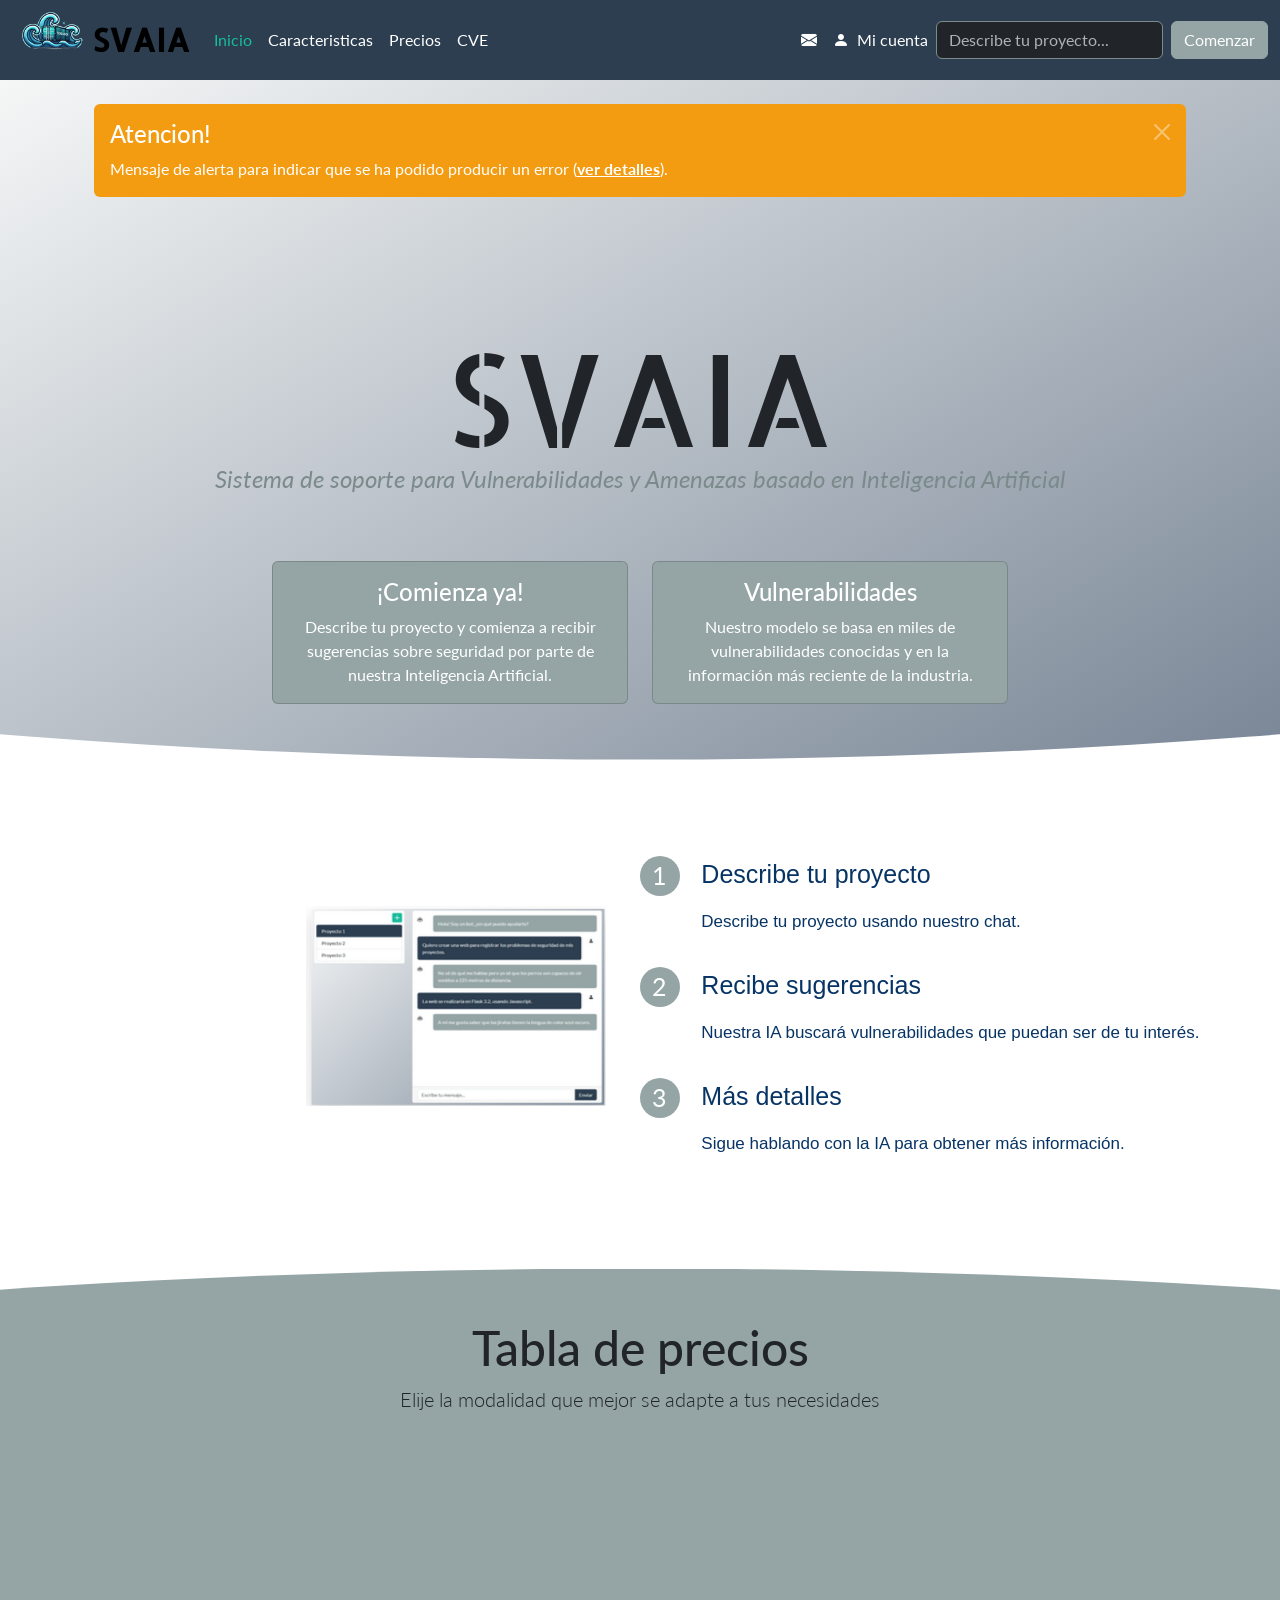
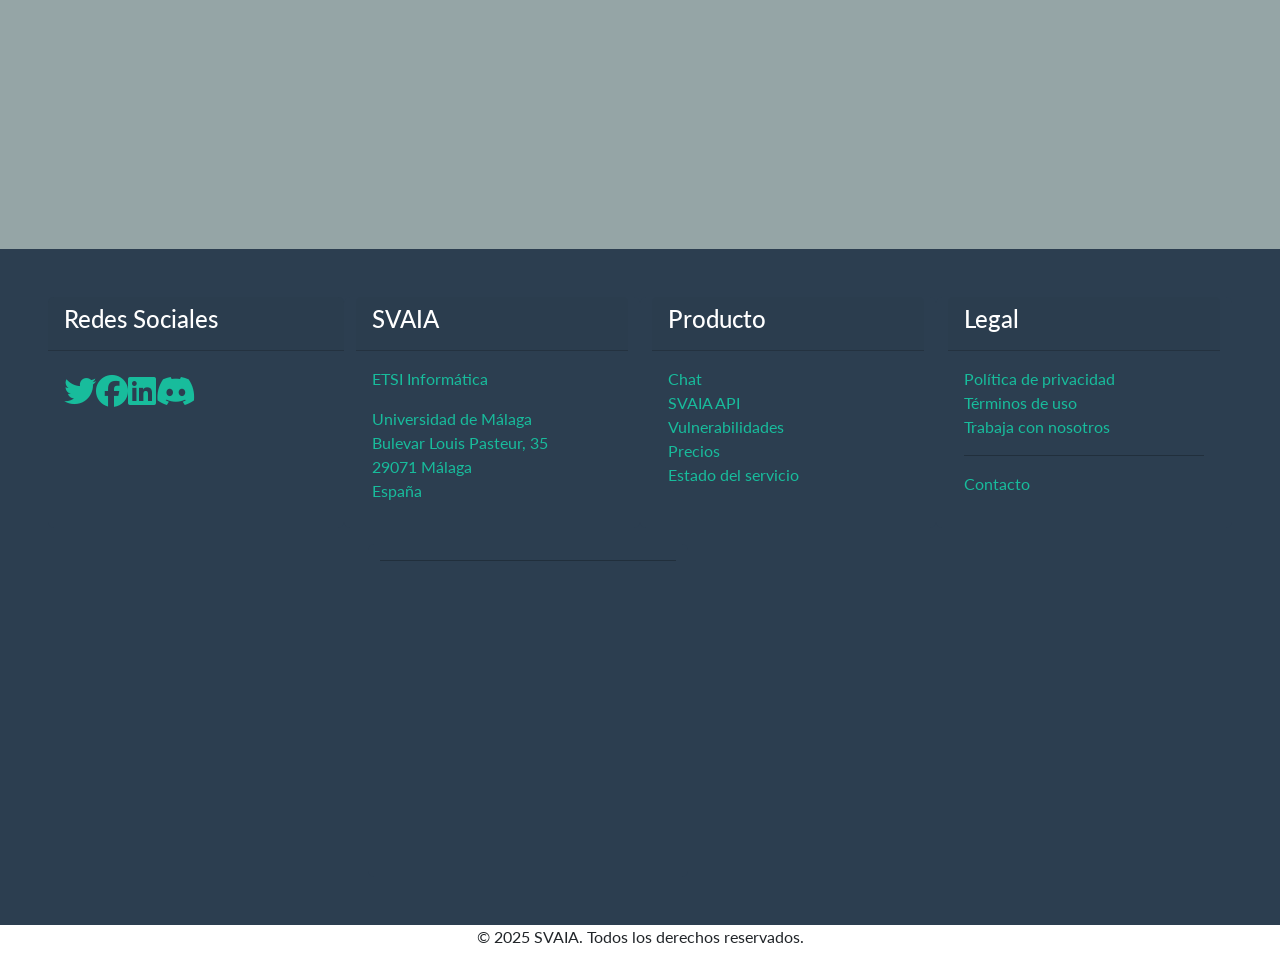
==== frontend/home/index.html @ abb2ba25 "fixed responsive on the two first cards" ====
<!DOCTYPE html>
<html lang="en">

<head>
    <meta charset="UTF-8">
    <meta name="viewport" content="width=device-width, initial-scale=1.0">
    <title>SVAIA</title>
    <link href="/frontend/bootstrap.min.css" rel="stylesheet">
    <link rel="stylesheet" href="https://cdnjs.cloudflare.com/ajax/libs/font-awesome/6.4.2/css/all.min.css">
    <link href="https://cdn.jsdelivr.net/npm/bootstrap-icons@1.10.5/font/bootstrap-icons.css" rel="stylesheet">
    <link href="/frontend/styles.css" rel="stylesheet">
    <link href="home.css" rel="stylesheet">
    <link rel="stylesheet" href="https://unpkg.com/aos@2.3.1/dist/aos.css">
</head>

<body>
    <div class="background-gradient background-ellipse">
    <!-- Nav bar -->
        <nav class="navbar navbar-expand-lg bg-primary p-0" data-bs-theme="dark">
            <div class="container-fluid">
                <div class="logo">
                    <img src="/frontend/images/tidelock_logo.png" alt="SVAIA Logo" height="80">
                </div>
                <a class="navbar-brand text-black fs-3 fw-bold svaia-text" href="#">SVAIA</a>
                <button class="collapsed navbar-toggler" type="button" data-bs-toggle="collapse" data-bs-target="#navbarColor01" aria-controls="navbarColor01" aria-expanded="false" aria-label="Toggle navigation">
                    <span class="navbar-toggler-icon"></span>
                </button>
                <div class="collapse navbar-collapse" id="navbarColor01">
                    <ul class="navbar-nav me-auto">
                        <li class="nav-item">
                            <a class="nav-link text-decoration-none active" href="/frontend/home/index.html">Inicio
                                <span class="visually-hidden">(current)</span>
                            </a>
                        </li>
                        <li class="nav-item">
                            <a class="nav-link" href="#">Caracteristicas</a>
                        </li>
                        <li class="nav-item">
                            <a class="nav-link" href="#">Precios</a>
                        </li>
                        <li class="nav-item">
                            <a class="nav-link" href="#">CVE</a>
                        </li>
                    </ul>
                    <ul class="navbar-nav">
                        <li class="nav-item">
                            <a class="nav-link" href="#"><i class="bi bi-envelope-fill"></i></i></a>
                        </li>
                        <li class="nav-item">
                            <a class="nav-link" href="#"><i class="bi bi-person-fill me-2"></i>Mi cuenta</a>
                        </li>
                    </ul>
                    <form class="d-flex">
                        <input class="form-control me-sm-2" type="search" placeholder="Describe tu proyecto...">
                        <button class="btn btn-secondary my-2 my-sm-0" type="submit">Comenzar</button>
                    </form>
                </div>
            </div>
        </nav>

    
        <div class="container">
            <div class="row p-4">
                <div class="col alert alert-dismissible alert-warning">
                    <button type="button" class="btn-close" data-bs-dismiss="alert"></button>
                    <h4 class="alert-heading">Atencion!</h4>
                    <p class="mb-0">Mensaje de alerta para indicar que se ha podido producir un error (<a href="#"
                            class="alert-link">ver detalles</a>).</p>
                </div>
            </div>
        </div>
    
        <div class="container text-center pt-5">
            <div class="row mt-5 mb-5">
                <div class="col">
                    <p class="svaia-text mb-0" style="font-size: 8rem;">SVAIA</p>
                    <p class="text-dark fs-4"><i>Sistema de soporte para Vulnerabilidades y Amenazas basado en Inteligencia Artificial</i></p>
                </div>
            </div>
            <div class="row justify-content-center">
                <div class="col-10 col-md-4 d-flex justify-content-center md-justify-content-end">
                    <div class="card bg-secondary text-white mb-3">
                        <div class="card-body">
                            <h4 class="card-title">¡Comienza ya!</h4>
                            <p class="card-text">Describe tu proyecto y comienza a recibir sugerencias sobre seguridad por parte de nuestra Inteligencia Artificial.</p>
                        </div>
                    </div>
                </div>
                <div class="col-10 col-md-4 d-flex justify-content-center md-justify-content-start">
                  <div class="card bg-secondary text-white mb-3">
                      <div class="card-body">
                          <h4 class="card-title">Vulnerabilidades</h4>
                          <p class="card-text">Nuestro modelo se basa en miles de vulnerabilidades conocidas y en la información más reciente de la industria.</p>
                      </div>
                  </div>
              </div>
            </div>
        </div>
    </div>

    <div class="container-fluid">
        <div class="container-fluid row align-items-center justify-content-center my-5 py-5">
            <!-- Imagen -->
            <div class="col-md-6 d-flex justify-content-center justify-content-md-end mb-3">
                <div id="imagen_chat">
                    <img src="/frontend/images/Captura_Chat.PNG" alt="Chat" width="300px;" height="200px;">
                </div>
            </div>
            <!-- Contenedor de las 3 filas -->
            <div class="col d-flex flex-column align-items-center justify-content-center">
                <!-- Fila 1 -->
                <div class="row w-100 mb-3" data-aos="fade-left" data-aos-duration="3000" data-aos-delay="500">
                    <div class="col-md-1 d-flex justify-content-center">
                        <span class="bg-secondary circulo">1</span>
                    </div>
                    <div class="col-md-11 d-flex flex-column justify-content-center">
                        <p class="texto_num">Describe tu proyecto</p>
                        <p class="texto_sec">Describe tu proyecto usando nuestro chat.</p> 
                    </div>
                </div>
                <!-- Fila 2 -->
                <div class="row w-100 mb-3" data-aos="fade-left" data-aos="fade-left" data-aos-duration="3000" data-aos-delay="1500">
                    <div class="col-md-1 d-flex justify-content-center">
                        <span class="bg-secondary circulo">2</span>
                    </div>
                    <div class="col-md-11 d-flex flex-column justify-content-center">
                        <p class="texto_num">Recibe sugerencias</p>
                        <p class="texto_sec">Nuestra IA buscará vulnerabilidades que puedan ser de tu interés.</p>
                    </div>
                </div>
                <!-- Fila 3 -->
                <div class="row w-100" data-aos="fade-left" data-aos-duration="3000" data-aos-delay="2500">
                    <div class="col-md-1 d-flex justify-content-center">
                        <span class="bg-secondary circulo">3</span>
                    </div>
                    <div class="col-md-11 d-flex flex-column justify-content-center">
                        <p class="texto_num">Más detalles</p>
                        <p class="texto_sec">Sigue hablando con la IA para obtener más información.</p>
                    </div>
                </div>
            </div>
        </div>
    </div>

    <!-- Pricing -->
    <div class="container-fluid bg-secondary" id="pricing">
        <div class="row mb-5" id="pricing-title">
            <h1 class="d-flex justify-content-center">Tabla de precios</h1>
            <p class="d-flex justify-content-center lead">Elije la modalidad que mejor se adapte a tus necesidades</p>
        </div>

        <div class="d-flex row justify-content-center pb-5" data-aos="fade-up">
            <div class="col-12 col-xl-4" style="max-width: 15rem;">
                <div class="card shadow">
                    <h4 class="card-header bg-primary text-white">Básico</h4>
                    <div class="card-body">
                      <h4 class="card-title">0€<small class="text-body-secondary">/mes</small></h4>
                      <p class="card-text mb-0">1 proyecto</p>
                      <p class="card-text mb-0">10 sugerencias</p>
                      <p class="card-text mb-0">Sin soporte</p>
                    </div>
                    <button type="button" class="btn btn-outline-primary m-3">Comenzar</button>
                </div>
            </div>

            <div class="col-12 col-xl-4 mb-3" style="max-width: 15rem;">
                <div class="card shadow">
                    <h4 class="card-header bg-primary text-white">Profesional</h4>
                    <div class="card-body">
                      <h4 class="card-title">19,99€<small class="text-body-secondary">/mes</small></h4>
                      <p class="card-text mb-0">10 proyectos</p>
                      <p class="card-text mb-0">100 sugerencias</p>
                      <p class="card-text mb-0">Soporte por chat</p>
                      <p class="card-text mb-0">Acceso a la API</p>
                    </div>
                    <button type="button" class="btn btn-outline-primary m-3">Comenzar</button>
                </div>
            </div>

            <div class="col-12 col-xl-4 mb-3" style="max-width: 15rem;">
                <div class="card shadow">
                    <h4 class="card-header bg-primary text-white">Empresarial</h4>
                    <div class="card-body">
                      <h4 class="card-title">49,99€<small class="text-body-secondary">/mes</small></h4>
                      <p class="card-text mb-0">100 proyectos</p>
                      <p class="card-text mb-0">Sugerencias ilimitadas</p>
                      <p class="card-text mb-0">Soporte por chat</p>
                      <p class="card-text mb-0">Soporte por teléfono</p>
                      <p class="card-text mb-0">Acceso a la API</p>
                    </div>
                    <button type="button" class="btn btn-outline-primary m-3">Comenzar</button>
                </div>
            </div>
              
        </div>
    </div>

    <!-- Footer -->
    <footer>
        <div class="container-fluid bg-primary">
            <div class="row justify-content-center px-5 pt-5">
                <div class="col-3 card bg-primary text-white mb-3 px-0" style="max-width: 20rem; border: 0;">
                    <div class="card-header"><h4>Redes Sociales</h4></div>
                    <div class="card-body">
                        <div class="row row-cols-2 row-cols-md-4 g-0 ">
                            <div class="col d-flex d-block justify-content-center g-1 p-0 m-0"style="flex: 0 0 auto; width: auto;">
                                <a href="#" class="fs-3"><i class="fab fa-twitter"></i></a>
                            </div>
                            <div class="col d-flex d-block justify-content-center g-1 p-0 m-0"style="flex: 0 0 auto; width: auto;">
                                <a href="#" class="fs-3"><i class="fab fa-facebook"></i></a>
                            </div>
                            <div class="col d-flex d-block justify-content-center g-1 p-0 m-0"style="flex: 0 0 auto; width: auto;">
                                <a href="#" class="fs-3"><i class="fab fa-linkedin"></i></a>
                            </div>
                            <div class="col d-flex d-block justify-content-center g-1 p-0 m-0"style="flex: 0 0 auto; width: auto;">
                                <a href="#" class="fs-3"><i class="fab fa-discord"></i></a>
                            </div>
                        </div>
                    </div>
                </div>

                <div class="col-3 card bg-primary text-white mb-3" style="max-width: 20rem; border: 0;">
                        <div class="card-header"><h4>SVAIA</h4></div>
                        <div class="card-body">
                            <p class="nav-link text-success">ETSI Informática</p> 
                            <p></p>   
                            <p class="text-success mb-0">Universidad de Málaga</p>
                            <p class="text-success mb-0">Bulevar Louis Pasteur, 35</p>
                            <p class="text-success mb-0">29071 Málaga</p>
                            <p class="text-success mb-0">España</p>
                        </div>
                        <!-- Map moved to separate row -->
                </div>

                <div class="col-3 card bg-primary text-white mb-3" style="max-width: 20rem; border: 0;">
                        <div class="card-header"><h4>Producto</h4></div>
                        <div class="card-body">
                            <a class="text-decoration-none text-success" href="/frontend/chat/chat.html"> <p class="mb-0">Chat</p> </a>
                            <a class="text-decoration-none text-success" href="#"> <p class="mb-0">SVAIA API</p></a>
                            <a class="text-decoration-none text-success" href="#"> <p class="mb-0">Vulnerabilidades </p> </a>
                            <a class="text-decoration-none text-success" href="#"> <p class="mb-0">Precios </p></a>
                            <a class="text-decoration-none text-success" href="#"> <p class="mb-0">Estado del servicio </p></a>
                        </div>
                </div>

                <div class="col-3 card bg-primary text-white mb-3" style="max-width: 20rem; border:0;">
                    <div class="card-header"><h4>Legal</h4></div>
                    <div class="card-body">
                        <p class="text-success mb-0" href="#">Política de privacidad</p>
                        <p class="text-success mb-0" href="#">Términos de uso</p>
                        <p class="text-success mb-0" href="#">Trabaja con nosotros</p>
                        <hr style="color:black">
                        <p class="text-success"> Contacto</p>
                    </div>
                    
                    
                </div>   
            </div>
            <!-- Map row -->
            <div class="row pb-5">
                <div class="card bg-primary text-white" style="width: 20rem; margin-left: calc(25% + 48px); border: 0;">
                    <hr style="color: black">
                    <div class="map-container" style="overflow: hidden; height: 300px;">
                        <iframe
                            width="100%"
                            height="300"
                            frameborder="0"
                            style="border: 0"
                            allowfullscreen=""
                            loading="lazy"
                            referrerpolicy="no-referrer-when-downgrade"
                            src="https://www.google.com/maps/embed/v1/place?key=AIzaSyAWmCyDuIUVP0M0dFLk51m-2RXQOyijrqE&q=ETSIInformatica+Málaga&maptype=satellite">
                        </iframe>
                    </div>
                </div>
            </div>
        </div>
        <div class="container">
            <div class="d-flex row-12 justify-content-center">
                <p class=""> © 2025 SVAIA. Todos los derechos reservados.</p>
            </div>
        </div>
    </footer>
    <script src="https://cdn.jsdelivr.net/npm/bootstrap@5.3.3/dist/js/bootstrap.bundle.min.js"></script>
    <script src="https://unpkg.com/aos@2.3.1/dist/aos.js"></script>
<script>
    AOS.init({
    once: true 
});
</script>

</body>

</html>
---- frontend/styles.css ----
@font-face {
    font-family: 'AllertaCustom';
    src: url('/frontend/fonts/allerta_stencil.ttf') format('truetype');
    font-weight: normal;
    font-style: normal;
}

.svaia-text {
    font-family: 'AllertaCustom', sans-serif;
    line-height: 1;
}

.background-gradient {
    background: #bdc3c7;
    background: -webkit-linear-gradient(to bottom right, #fcfdfc, #798696);
    background: linear-gradient(to bottom right, #fcfdfc, #798696);
}

.background-ellipse {
    clip-path: ellipse(2500px 100% at 50% 0%);
    padding-bottom: 40px;

}
---- frontend/home/home.css ----
#imagen_chat {
    padding-right: 10px;
    margin-top: 0px;
}

#lista_imagen {
    list-style: none;
    padding: 0px;
}

#lista_imagen li {
    display: flex;
    align-items: center;
    margin-bottom: 10px;
    margin-top: 10px;
}

.texto_num {
    font-size: 25px;
    font-family: Arial, Helvetica, sans-serif;
    color: rgb(7, 52, 101);
}

.texto_sec {
    font-size: 17px;
    font-family: Arial, Helvetica, sans-serif;
    color: rgb(7, 52, 101);
}

.circulo {
    width: 40px;
    height: 40px;
    border-radius: 50%;
    color: white;
    font-size: 25px;
    display: flex;
    justify-content: center;
    align-items: center;
    margin-right: 10px;
    flex-shrink: 0;
}

#pricing {
    clip-path: ellipse(2000px 400px at 50% 400px);
    padding-top: 50px;
}
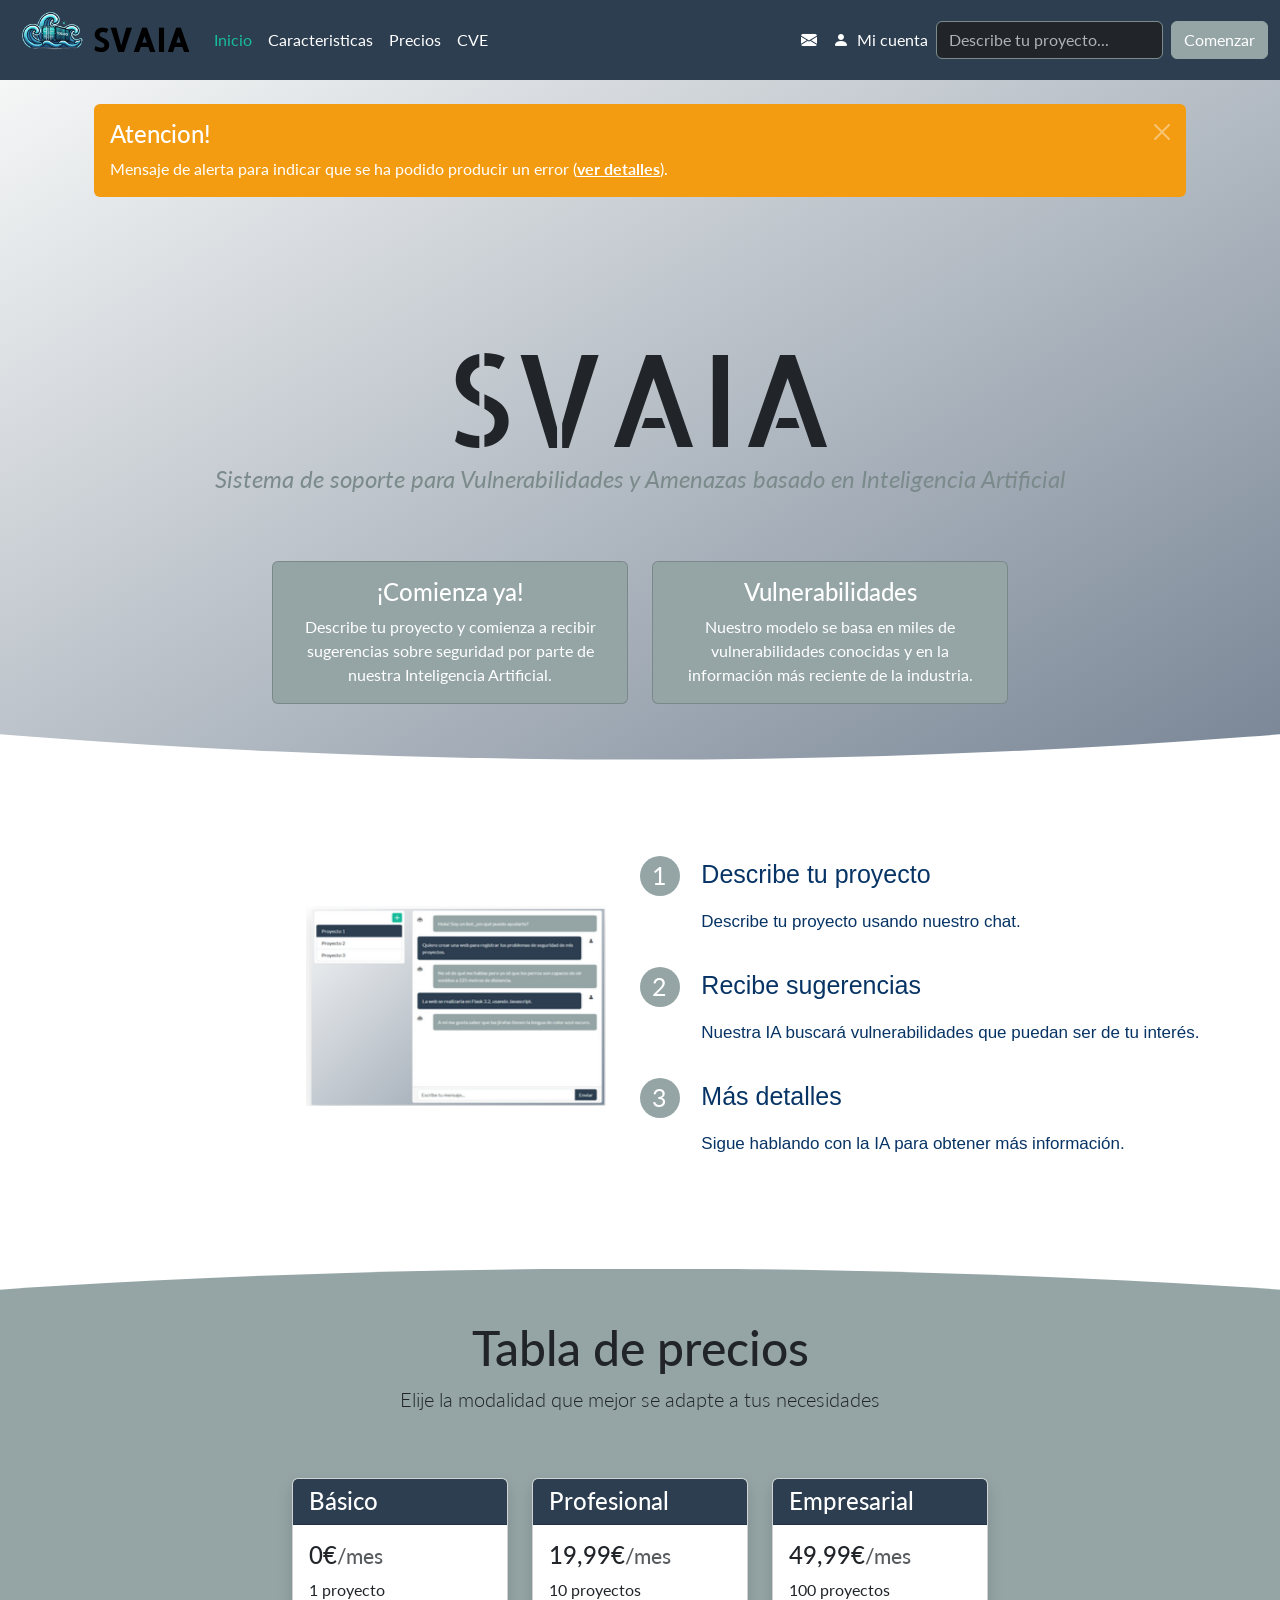
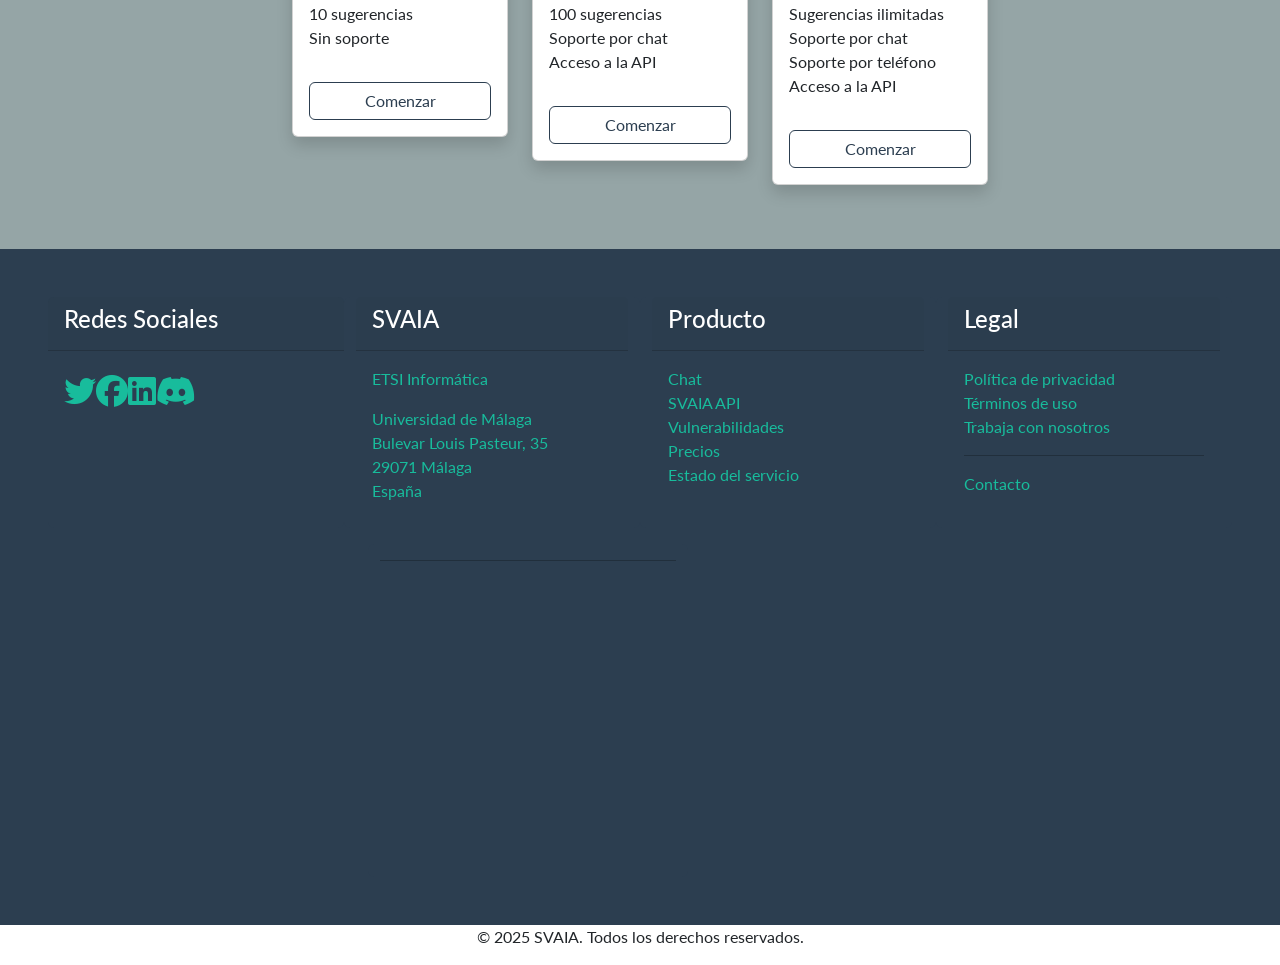
==== commit 353ba414: "make svaia text on the left side for mobile" ====
--- a/frontend/home/index.html
+++ b/frontend/home/index.html
@@ -18,10 +18,12 @@
     <!-- Nav bar -->
         <nav class="navbar navbar-expand-lg bg-primary p-0" data-bs-theme="dark">
             <div class="container-fluid">
-                <div class="logo">
-                    <img src="/frontend/images/tidelock_logo.png" alt="SVAIA Logo" height="80">
-                </div>
-                <a class="navbar-brand text-black fs-3 fw-bold svaia-text" href="#">SVAIA</a>
+                <div class="d-flex justify-content-start align-items-center">
+                    <div class="logo">
+                        <img src="/frontend/images/tidelock_logo.png" alt="SVAIA Logo" height="80">
+                    </div>
+                    <a class="navbar-brand text-black fs-3 fw-bold svaia-text" href="#">SVAIA</a>
+                </div>
                 <button class="collapsed navbar-toggler" type="button" data-bs-toggle="collapse" data-bs-target="#navbarColor01" aria-controls="navbarColor01" aria-expanded="false" aria-label="Toggle navigation">
                     <span class="navbar-toggler-icon"></span>
                 </button>
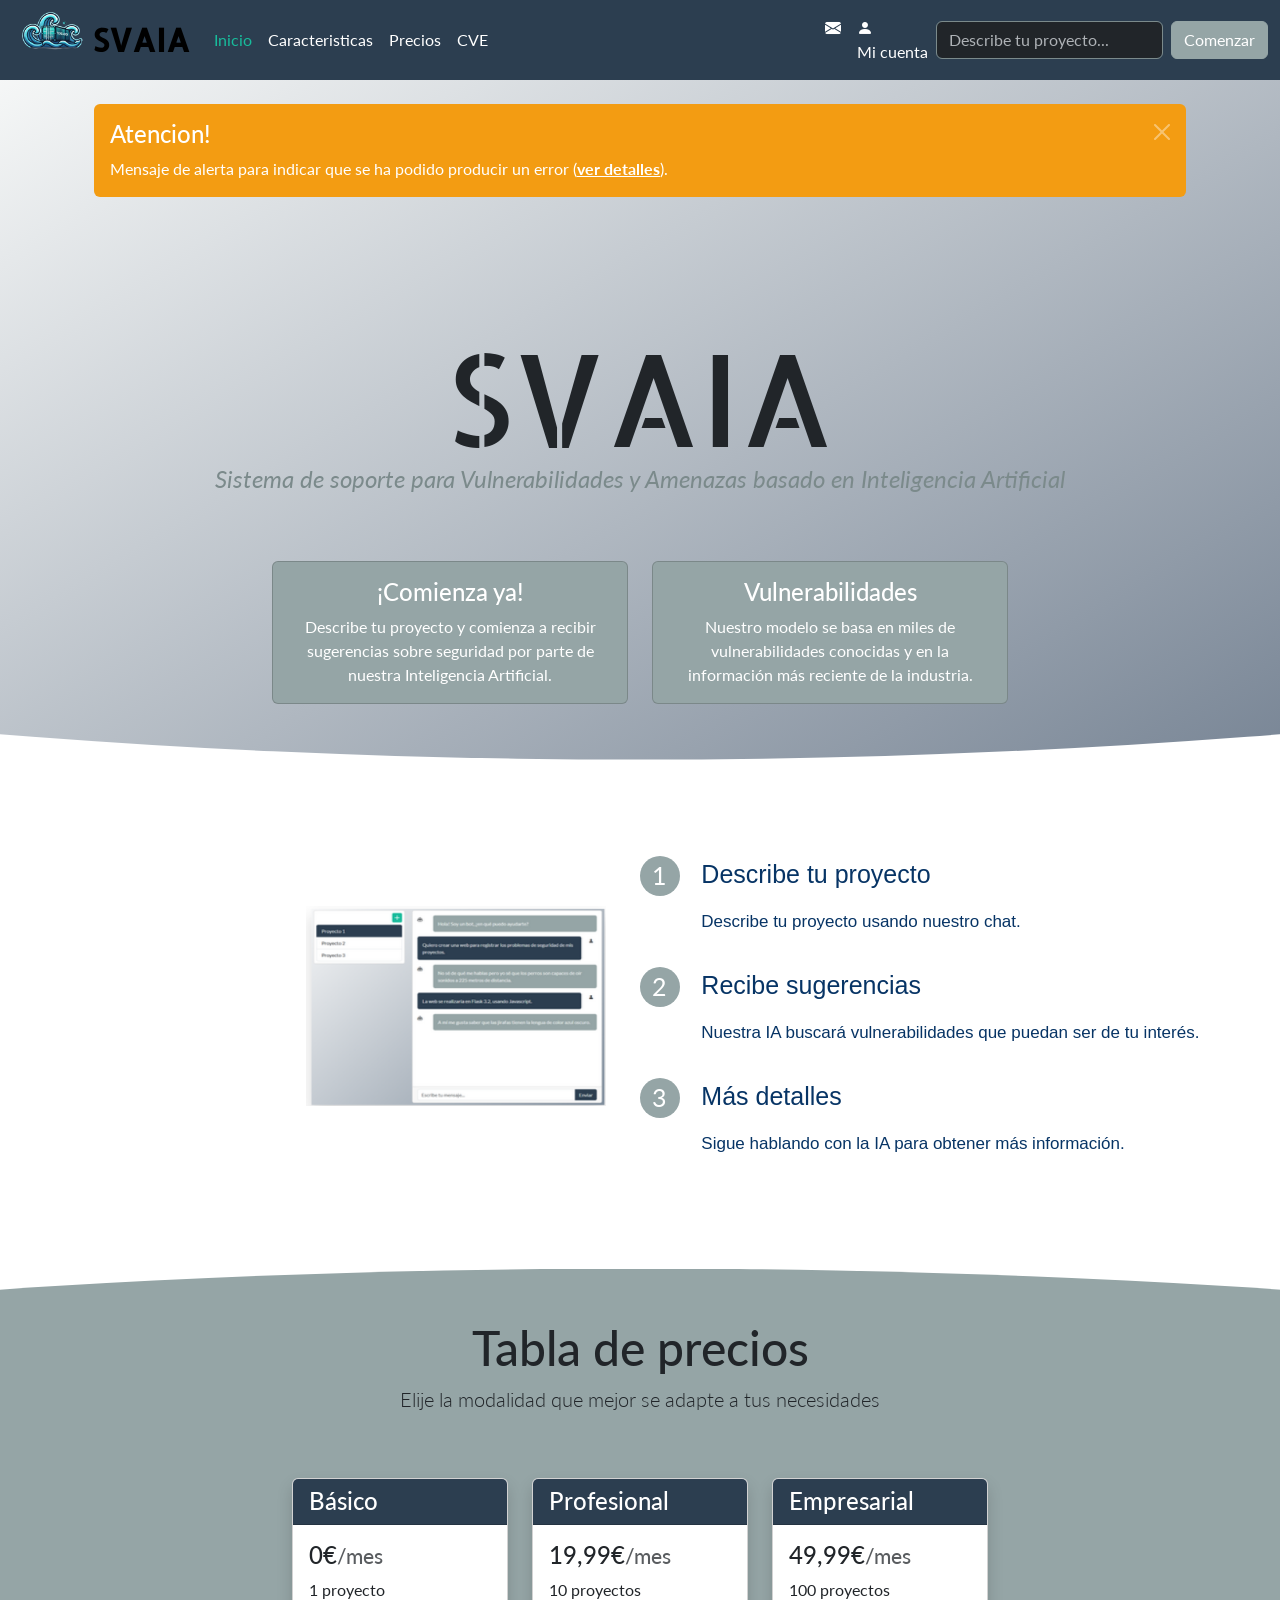
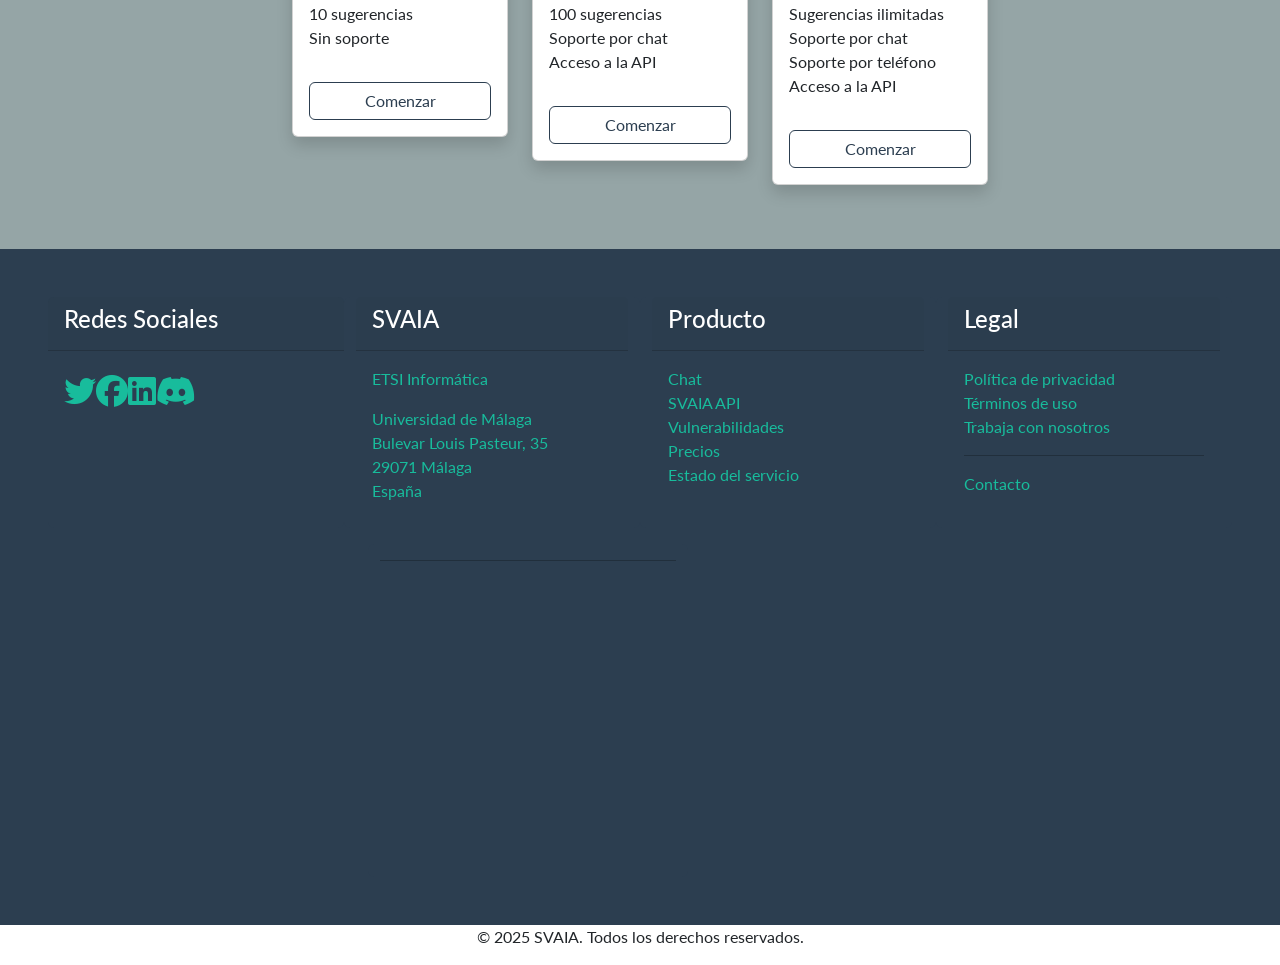
==== commit 517fbd7e: "delete icons in dropdown mobile" ====
--- a/frontend/home/index.html
+++ b/frontend/home/index.html
@@ -45,11 +45,11 @@
                         </li>
                     </ul>
                     <ul class="navbar-nav">
-                        <li class="nav-item">
+                        <li class="nav-item d-none d-lg-block">
                             <a class="nav-link" href="#"><i class="bi bi-envelope-fill"></i></i></a>
                         </li>
                         <li class="nav-item">
-                            <a class="nav-link" href="#"><i class="bi bi-person-fill me-2"></i>Mi cuenta</a>
+                            <a class="nav-link" href="#"><i class="d-none d-lg-block bi bi-person-fill me-2"></i>Mi cuenta</a>
                         </li>
                     </ul>
                     <form class="d-flex">
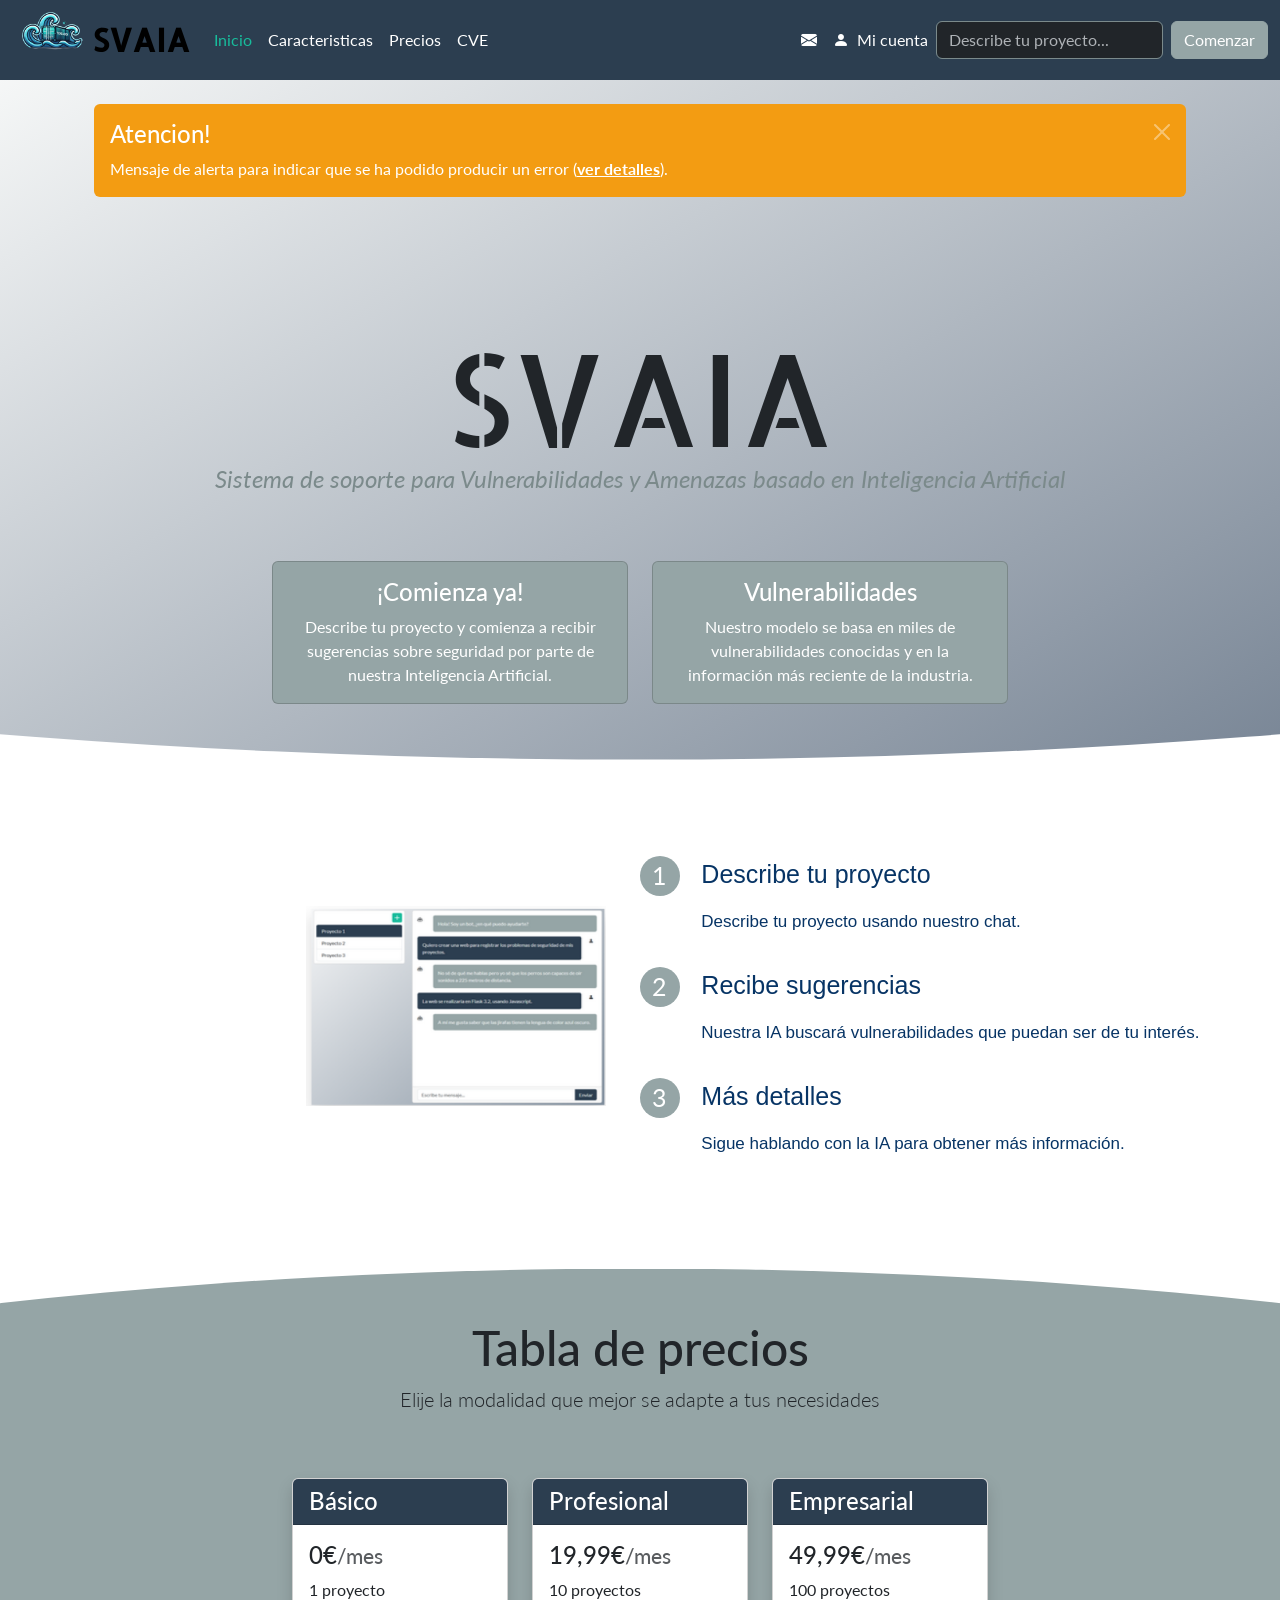
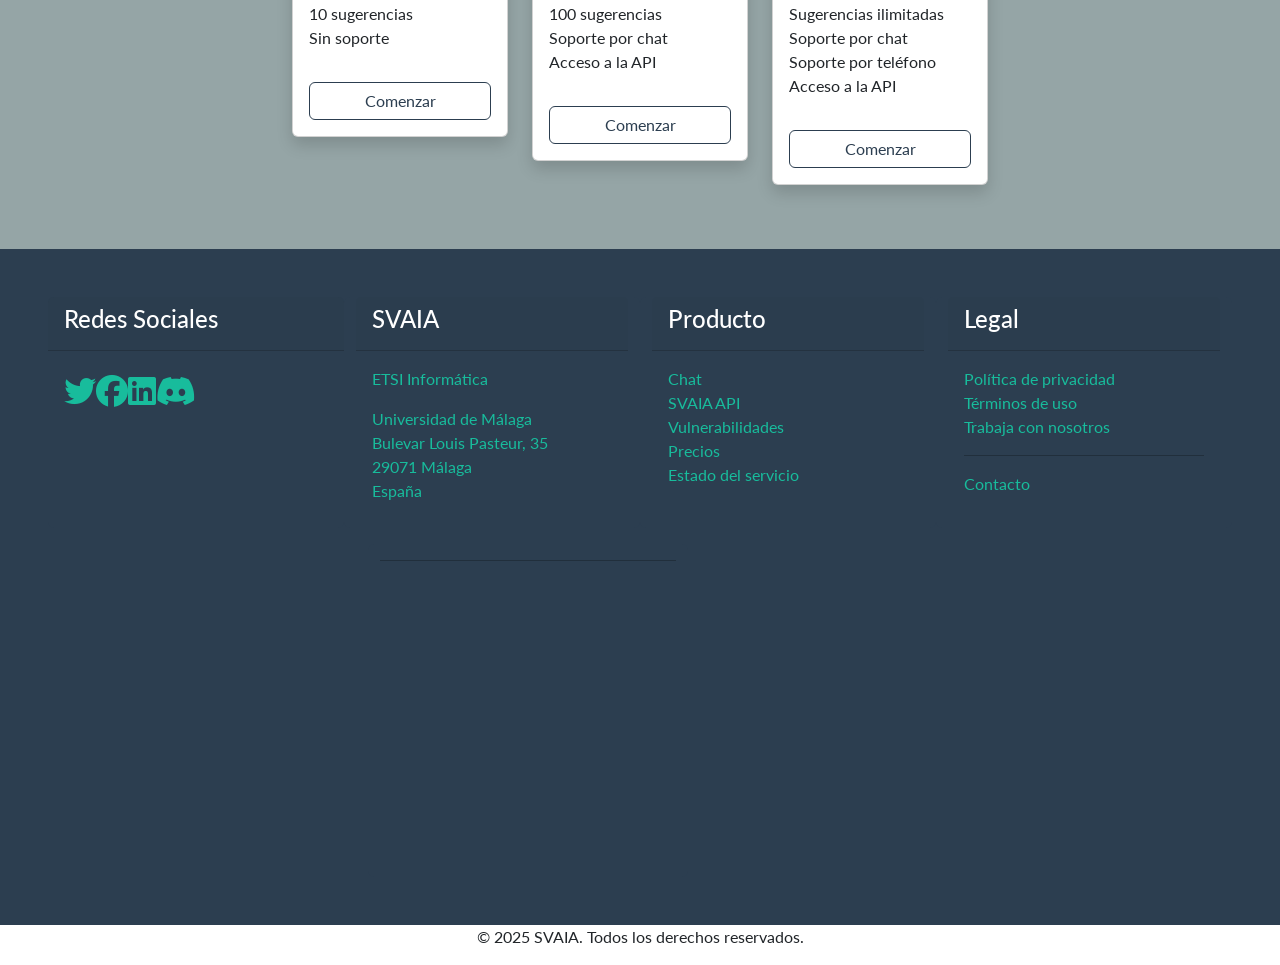
==== commit 3fc1c514: "fix icons in dropdown and search bar" ====
--- a/frontend/home/index.html
+++ b/frontend/home/index.html
@@ -46,15 +46,15 @@
                     </ul>
                     <ul class="navbar-nav">
                         <li class="nav-item d-none d-lg-block">
-                            <a class="nav-link" href="#"><i class="bi bi-envelope-fill"></i></i></a>
-                        </li>
-                        <li class="nav-item">
-                            <a class="nav-link" href="#"><i class="d-none d-lg-block bi bi-person-fill me-2"></i>Mi cuenta</a>
+                            <a class="nav-link" href="#"><i class="bi bi-envelope-fill"></i></a>
+                        </li>
+                        <li class="nav-item">
+                            <a class="nav-link" href="#"><i class="d-none d-lg-inline bi bi-person-fill me-2"></i>Mi cuenta</a>
                         </li>
                     </ul>
-                    <form class="d-flex">
-                        <input class="form-control me-sm-2" type="search" placeholder="Describe tu proyecto...">
-                        <button class="btn btn-secondary my-2 my-sm-0" type="submit">Comenzar</button>
+                    <form class="d-flex mb-3 mb-lg-0 gap-2">
+                        <input class="form-control" type="search" placeholder="Describe tu proyecto...">
+                        <a href="/frontend/chat/chat.html" class="btn btn-secondary my-2 my-sm-0">Comenzar</a>
                     </form>
                 </div>
             </div>
@@ -80,14 +80,14 @@
                 </div>
             </div>
             <div class="row justify-content-center">
-                <div class="col-10 col-md-4 d-flex justify-content-center md-justify-content-end">
+                <a href="/frontend/chat/chat.html" class="col-10 col-md-4 d-flex justify-content-center md-justify-content-end text-decoration-none">
                     <div class="card bg-secondary text-white mb-3">
                         <div class="card-body">
                             <h4 class="card-title">¡Comienza ya!</h4>
                             <p class="card-text">Describe tu proyecto y comienza a recibir sugerencias sobre seguridad por parte de nuestra Inteligencia Artificial.</p>
                         </div>
                     </div>
-                </div>
+                </a>
                 <div class="col-10 col-md-4 d-flex justify-content-center md-justify-content-start">
                   <div class="card bg-secondary text-white mb-3">
                       <div class="card-body">
--- a/frontend/home/home.css
+++ b/frontend/home/home.css
@@ -41,6 +41,6 @@
 }
 
 #pricing {
-    clip-path: ellipse(2000px 400px at 50% 400px);
+    clip-path: ellipse(2200px 800px at 50% 800px);
     padding-top: 50px;
 }
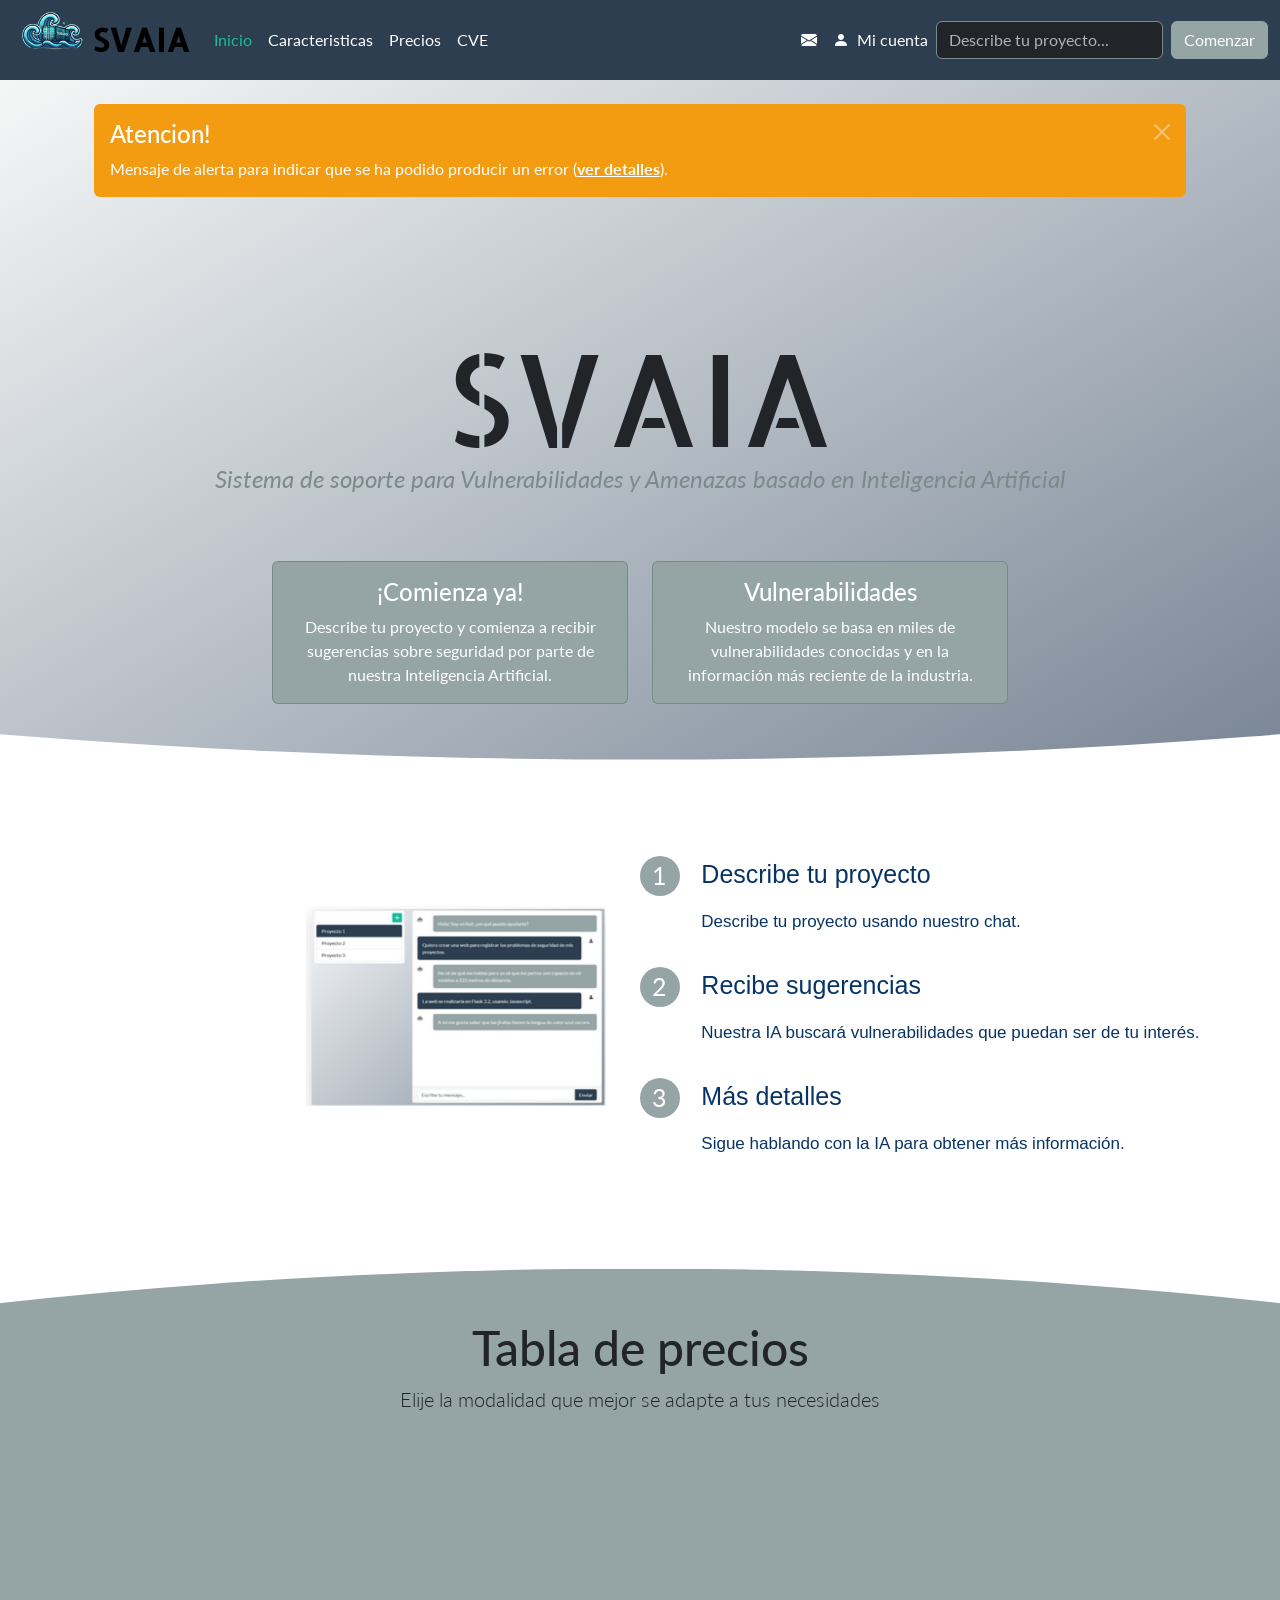
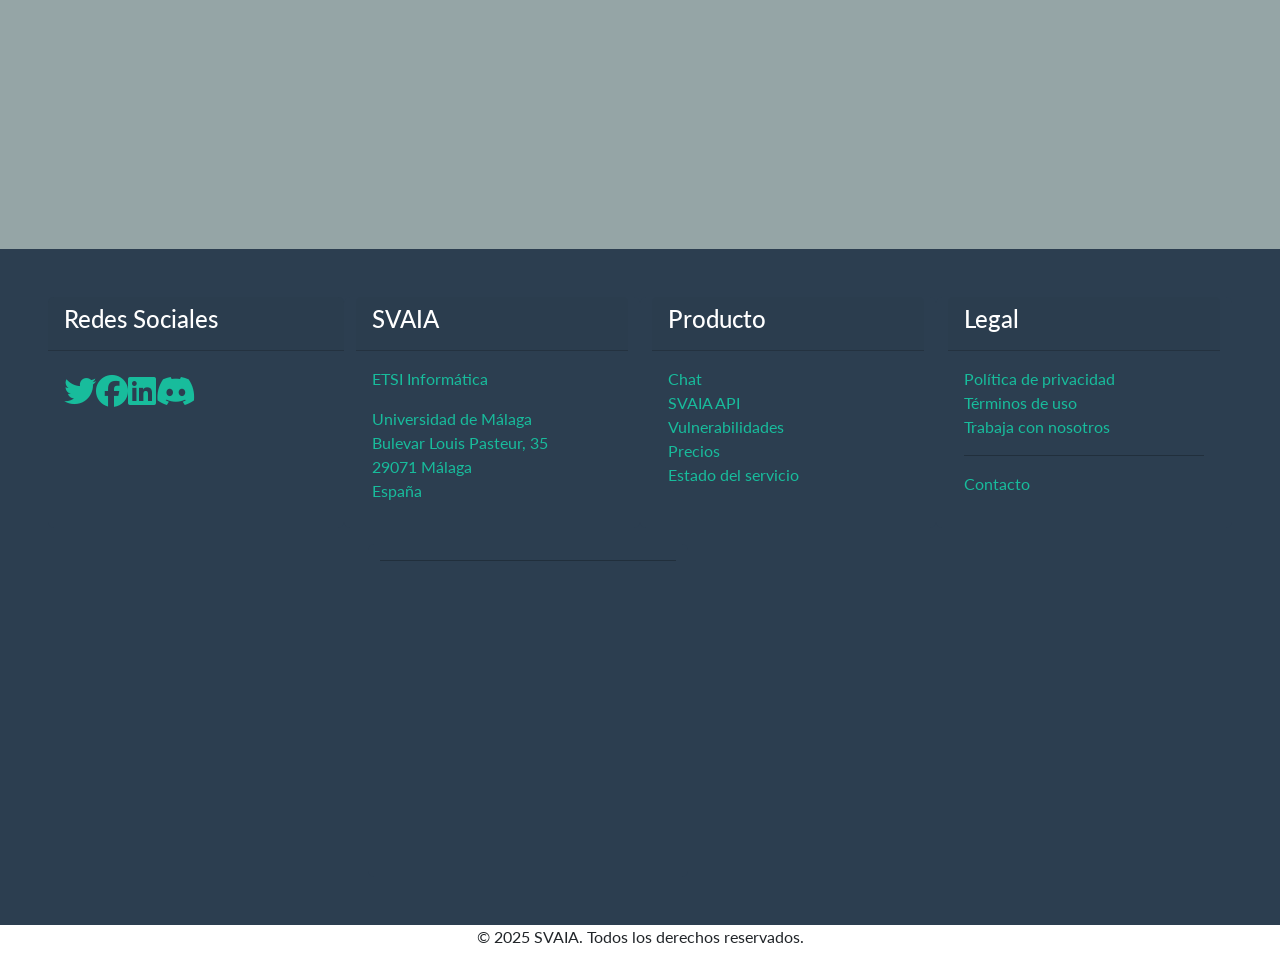
==== commit 4705071f: "add overflow hidden to steps" ====
--- a/frontend/home/index.html
+++ b/frontend/home/index.html
@@ -15,7 +15,7 @@
 
 <body>
     <div class="background-gradient background-ellipse">
-    <!-- Nav bar -->
+        <!-- Nav bar -->
         <nav class="navbar navbar-expand-lg bg-primary p-0" data-bs-theme="dark">
             <div class="container-fluid">
                 <div class="d-flex justify-content-start align-items-center">
@@ -109,7 +109,7 @@
                 </div>
             </div>
             <!-- Contenedor de las 3 filas -->
-            <div class="col d-flex flex-column align-items-center justify-content-center">
+            <div class="col d-flex flex-column align-items-center justify-content-center overflow-x-hidden">
                 <!-- Fila 1 -->
                 <div class="row w-100 mb-3" data-aos="fade-left" data-aos-duration="3000" data-aos-delay="500">
                     <div class="col-md-1 d-flex justify-content-center">
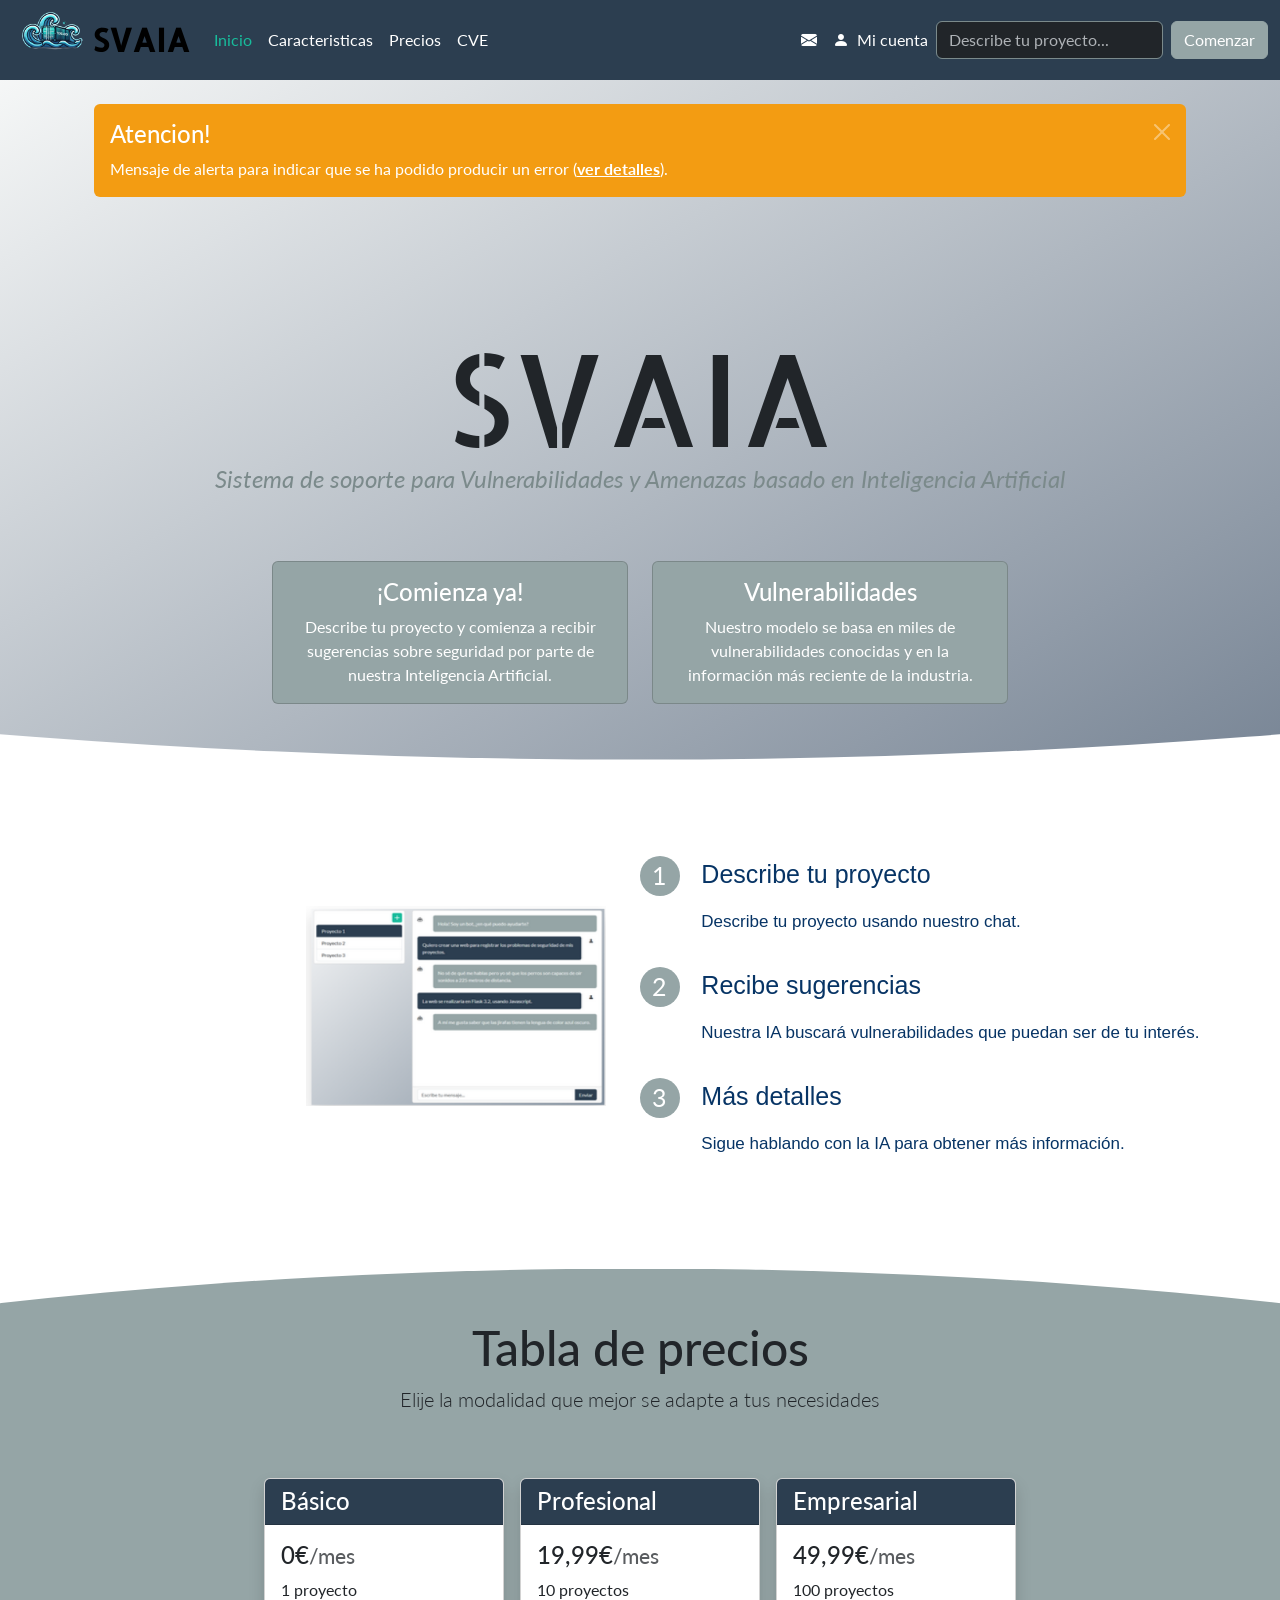
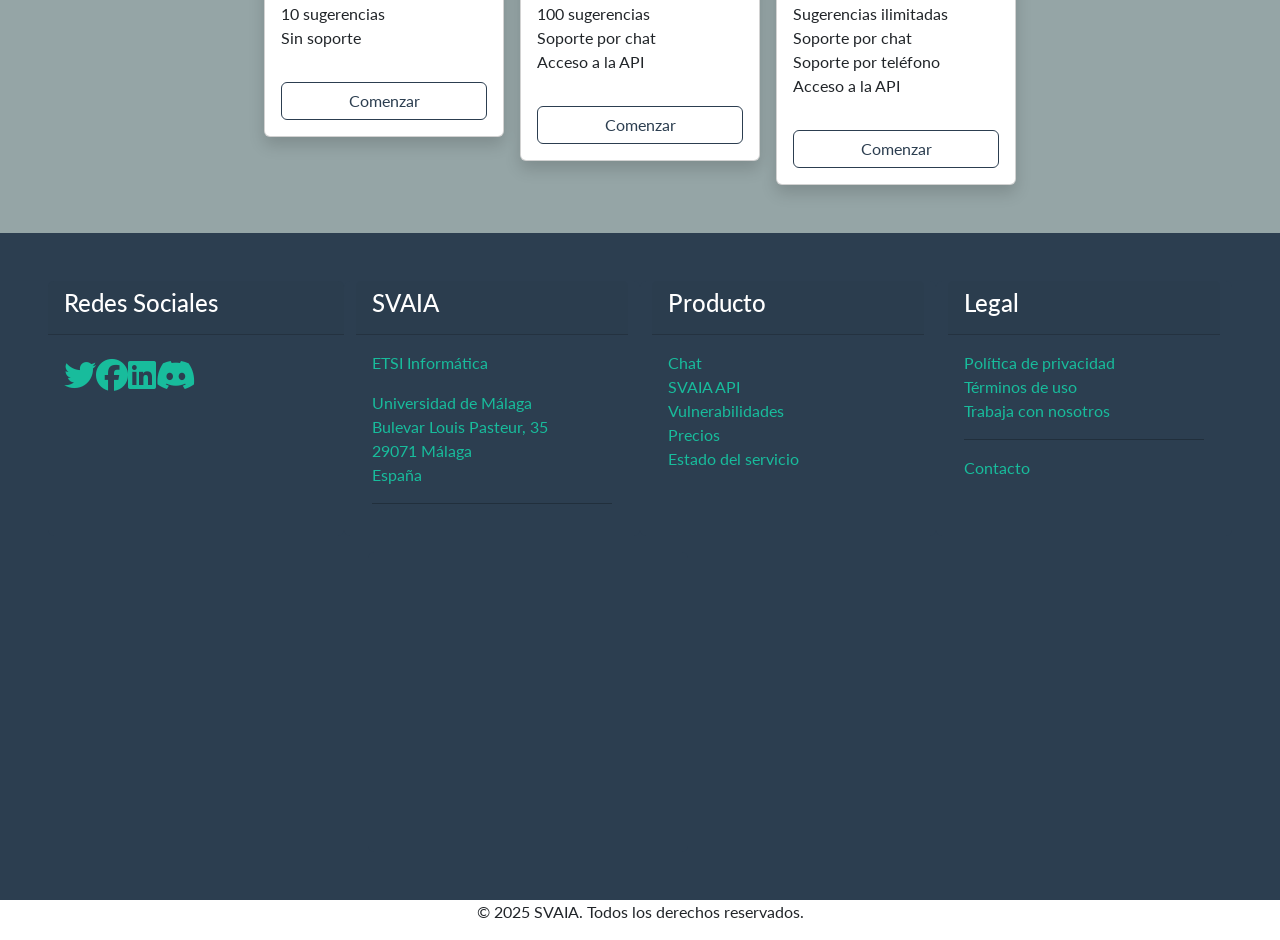
==== commit a3751b3b: "fixed responsive cards (finally)" ====
--- a/frontend/home/index.html
+++ b/frontend/home/index.html
@@ -150,53 +150,47 @@
             <h1 class="d-flex justify-content-center">Tabla de precios</h1>
             <p class="d-flex justify-content-center lead">Elije la modalidad que mejor se adapte a tus necesidades</p>
         </div>
-
-        <div class="d-flex row justify-content-center pb-5" data-aos="fade-up">
-            <div class="col-12 col-xl-4" style="max-width: 15rem;">
-                <div class="card shadow">
+    
+        <div class="row justify-content-center pb-5" data-aos="fade-up">
+            <div class="col-12 d-flex flex-column flex-md-row justify-content-md-center justify-content-top align-items-md-start align-items-center gap-3">
+                <div class="card shadow" style="max-width: 15rem; width: 100%;">
                     <h4 class="card-header bg-primary text-white">Básico</h4>
                     <div class="card-body">
-                      <h4 class="card-title">0€<small class="text-body-secondary">/mes</small></h4>
-                      <p class="card-text mb-0">1 proyecto</p>
-                      <p class="card-text mb-0">10 sugerencias</p>
-                      <p class="card-text mb-0">Sin soporte</p>
+                        <h4 class="card-title">0€<small class="text-body-secondary">/mes</small></h4>
+                        <p class="card-text mb-0">1 proyecto</p>
+                        <p class="card-text mb-0">10 sugerencias</p>
+                        <p class="card-text mb-0">Sin soporte</p>
                     </div>
                     <button type="button" class="btn btn-outline-primary m-3">Comenzar</button>
                 </div>
-            </div>
-
-            <div class="col-12 col-xl-4 mb-3" style="max-width: 15rem;">
-                <div class="card shadow">
+    
+                <div class="card shadow" style="max-width: 15rem; width: 100%;">
                     <h4 class="card-header bg-primary text-white">Profesional</h4>
                     <div class="card-body">
-                      <h4 class="card-title">19,99€<small class="text-body-secondary">/mes</small></h4>
-                      <p class="card-text mb-0">10 proyectos</p>
-                      <p class="card-text mb-0">100 sugerencias</p>
-                      <p class="card-text mb-0">Soporte por chat</p>
-                      <p class="card-text mb-0">Acceso a la API</p>
+                        <h4 class="card-title">19,99€<small class="text-body-secondary">/mes</small></h4>
+                        <p class="card-text mb-0">10 proyectos</p>
+                        <p class="card-text mb-0">100 sugerencias</p>
+                        <p class="card-text mb-0">Soporte por chat</p>
+                        <p class="card-text mb-0">Acceso a la API</p>
                     </div>
                     <button type="button" class="btn btn-outline-primary m-3">Comenzar</button>
                 </div>
-            </div>
-
-            <div class="col-12 col-xl-4 mb-3" style="max-width: 15rem;">
-                <div class="card shadow">
+    
+                <div class="card shadow" style="max-width: 15rem; width: 100%;">
                     <h4 class="card-header bg-primary text-white">Empresarial</h4>
                     <div class="card-body">
-                      <h4 class="card-title">49,99€<small class="text-body-secondary">/mes</small></h4>
-                      <p class="card-text mb-0">100 proyectos</p>
-                      <p class="card-text mb-0">Sugerencias ilimitadas</p>
-                      <p class="card-text mb-0">Soporte por chat</p>
-                      <p class="card-text mb-0">Soporte por teléfono</p>
-                      <p class="card-text mb-0">Acceso a la API</p>
+                        <h4 class="card-title">49,99€<small class="text-body-secondary">/mes</small></h4>
+                        <p class="card-text mb-0">100 proyectos</p>
+                        <p class="card-text mb-0">Sugerencias ilimitadas</p>
+                        <p class="card-text mb-0">Soporte por chat</p>
+                        <p class="card-text mb-0">Soporte por teléfono</p>
+                        <p class="card-text mb-0">Acceso a la API</p>
                     </div>
                     <button type="button" class="btn btn-outline-primary m-3">Comenzar</button>
                 </div>
             </div>
-              
         </div>
     </div>
-
     <!-- Footer -->
     <footer>
         <div class="container-fluid bg-primary">
@@ -204,17 +198,17 @@
                 <div class="col-3 card bg-primary text-white mb-3 px-0" style="max-width: 20rem; border: 0;">
                     <div class="card-header"><h4>Redes Sociales</h4></div>
                     <div class="card-body">
-                        <div class="row row-cols-2 row-cols-md-4 g-0 ">
-                            <div class="col d-flex d-block justify-content-center g-1 p-0 m-0"style="flex: 0 0 auto; width: auto;">
+                        <div class="row row-cols-2 row-cols-sm-4 g-0 ">
+                            <div class="col d-flex d-block justify-content-center g-2 p-0 m-0"style="flex: 0 0 auto; width: auto;">
                                 <a href="#" class="fs-3"><i class="fab fa-twitter"></i></a>
                             </div>
-                            <div class="col d-flex d-block justify-content-center g-1 p-0 m-0"style="flex: 0 0 auto; width: auto;">
+                            <div class="col d-flex d-block justify-content-center g-2 p-0 m-0"style="flex: 0 0 auto; width: auto;">
                                 <a href="#" class="fs-3"><i class="fab fa-facebook"></i></a>
                             </div>
-                            <div class="col d-flex d-block justify-content-center g-1 p-0 m-0"style="flex: 0 0 auto; width: auto;">
+                            <div class="col d-flex d-block justify-content-center g-2 p-0 m-0"style="flex: 0 0 auto; width: auto;">
                                 <a href="#" class="fs-3"><i class="fab fa-linkedin"></i></a>
                             </div>
-                            <div class="col d-flex d-block justify-content-center g-1 p-0 m-0"style="flex: 0 0 auto; width: auto;">
+                            <div class="col d-flex d-block justify-content-center g-2 p-0 m-0"style="flex: 0 0 auto; width: auto;">
                                 <a href="#" class="fs-3"><i class="fab fa-discord"></i></a>
                             </div>
                         </div>
@@ -230,7 +224,9 @@
                             <p class="text-success mb-0">Bulevar Louis Pasteur, 35</p>
                             <p class="text-success mb-0">29071 Málaga</p>
                             <p class="text-success mb-0">España</p>
-                        </div>
+                            <hr style="color: black">
+                        </div>
+                        
                         <!-- Map moved to separate row -->
                 </div>
 
@@ -261,7 +257,6 @@
             <!-- Map row -->
             <div class="row pb-5">
                 <div class="card bg-primary text-white" style="width: 20rem; margin-left: calc(25% + 48px); border: 0;">
-                    <hr style="color: black">
                     <div class="map-container" style="overflow: hidden; height: 300px;">
                         <iframe
                             width="100%"
